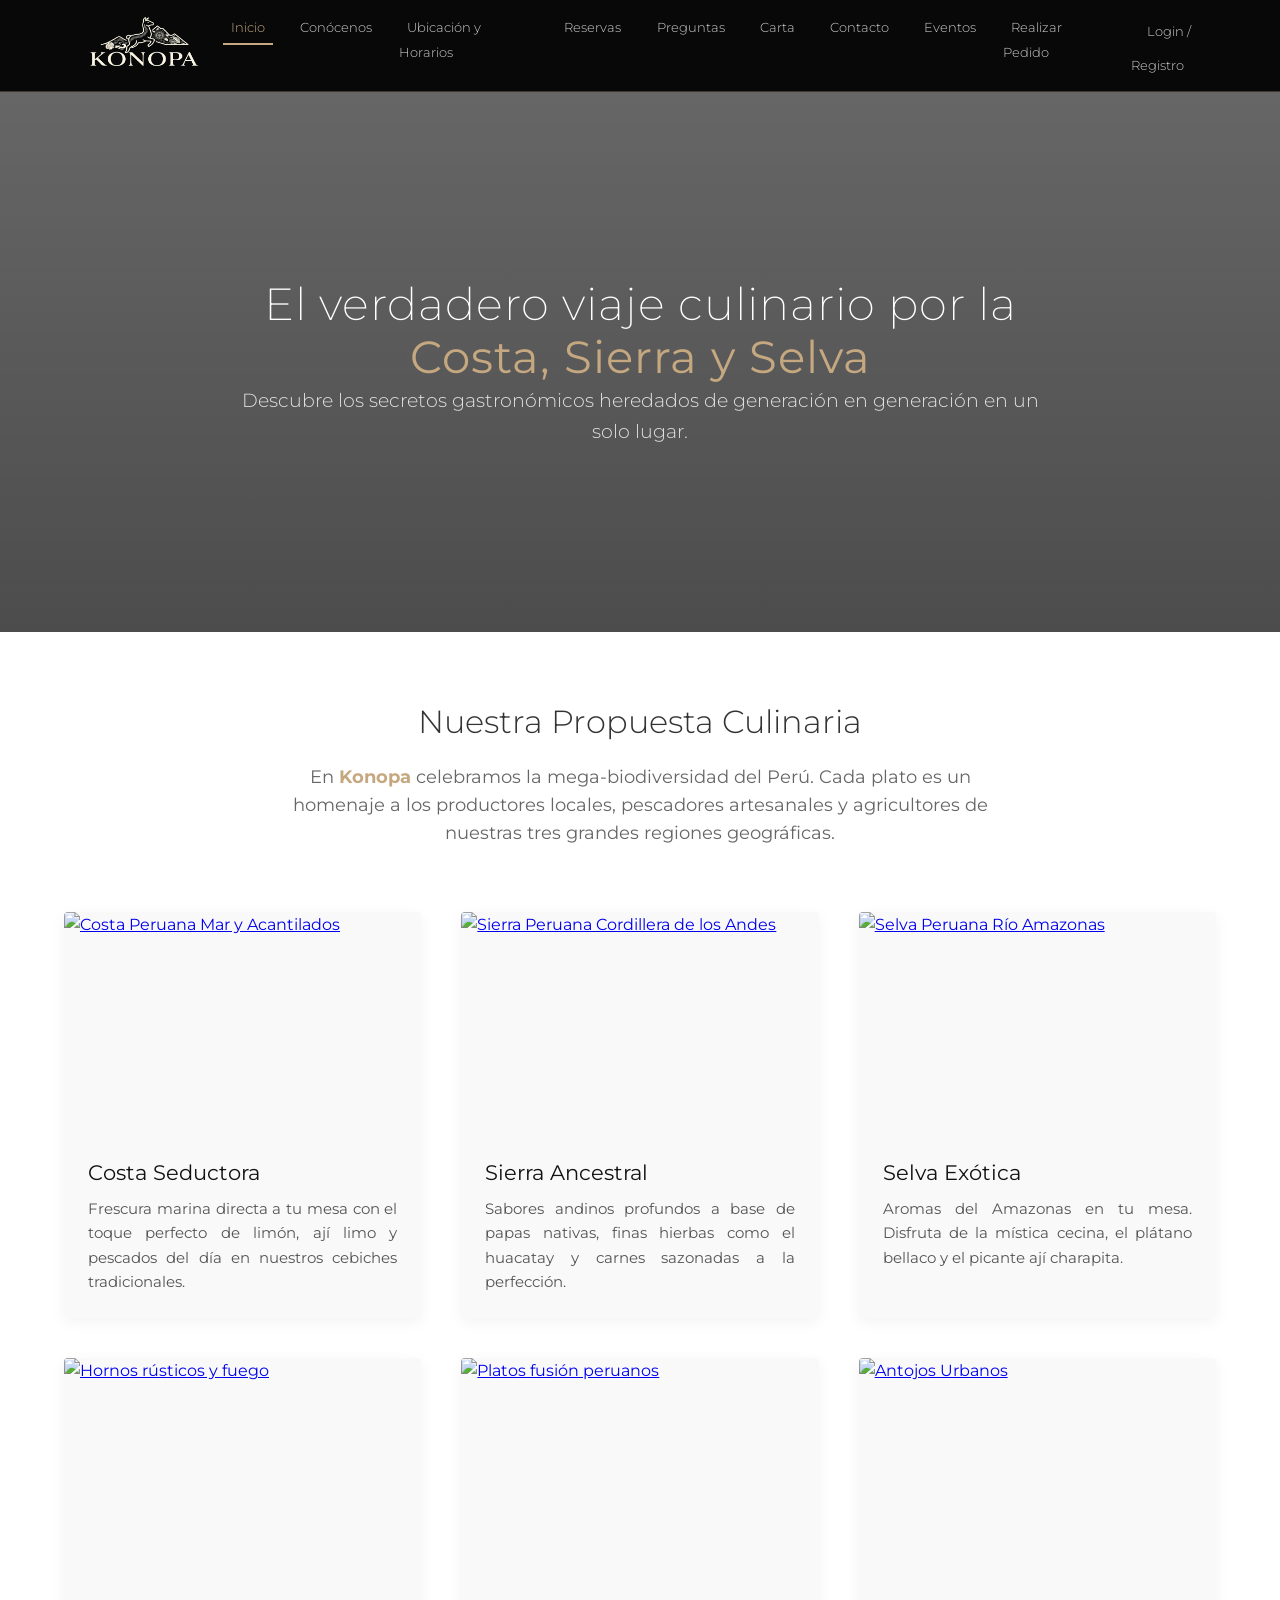
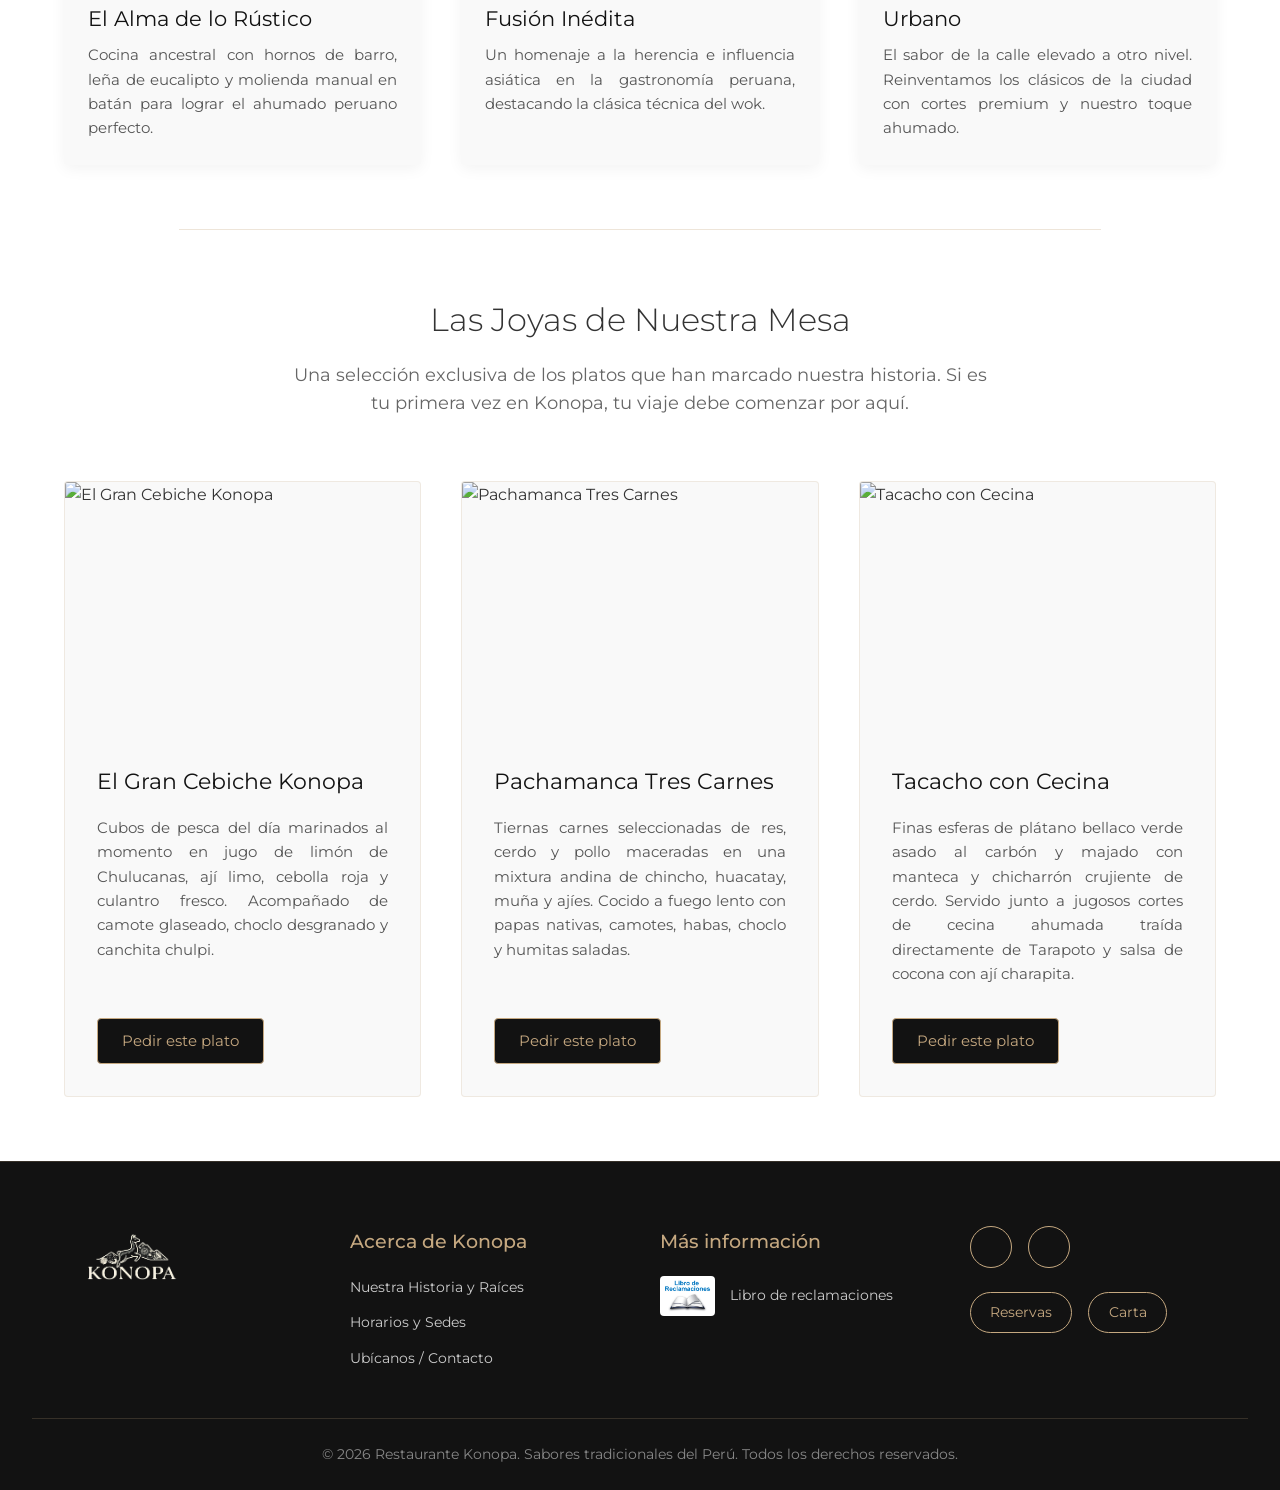
==== index.html @ 5e082320 "Subiendo mi proyecto completo" ====
<!DOCTYPE html>
<html lang="es">

<head>
    <meta charset="UTF-8">
    <meta name="viewport" content="width=device-width, initial-scale=1.0">
    <title>Restaurante Konopa | Sabores del Perú</title>
    <link rel="stylesheet" href="inicio.css">
    <link rel="stylesheet" href="https://cdnjs.cloudflare.com/ajax/libs/font-awesome/7.0.1/css/all.min.css"
        integrity="sha512-2SwdPD6INVrV/lHTZbO2nodKhrnDdJK9/kg2XD1r9uGqPo1cUbujc+IYdlYdEErWNu69gVcYgdxlmVmzTWnetw=="
        crossorigin="anonymous" referrerpolicy="no-referrer" />
    <link rel="preconnect" href="https://fonts.googleapis.com">
    <link rel="preconnect" href="https://fonts.gstatic.com" crossorigin>
    <link href="https://fonts.googleapis.com/css2?family=Montserrat:wght@300;400;700&display=swap" rel="stylesheet">
</head>

<body>
    <header class="main-header">
        <div class="logo-container">
            <a href="index.html">
                <img src="img/logo-konopa.png" alt="Logo Restaurante Konopa" class="logo-img">
            </a>
        </div>
        <button id="btn-menu" class="menu-toggle">
            <span class="icon-open">&#9776;</span>
            <span class="icon-close">&times;</span>
        </button>
        <nav class="nav-menu">
            <ul>
                <li><a href="index.html" class="active">Inicio</a></li>
                <li><a href="conocenos/index.html">Conócenos</a></li>
                <li><a href="ubicacion/index.html">Ubicación y Horarios</a></li>
                <li><a href="reservas/index.html">Reservas</a></li>
                <li><a href="preguntas/index.html">Preguntas</a></li>
                <li><a href="carta/index.html">Carta</a></li>
                <li><a href="contacto/index.html">Contacto</a></li>
                <li><a href="eventos/index.html">Eventos</a></li>
                <li><a href="pedido/index.html">Realizar Pedido</a></li>
                <li><a href="login/index.html"><i class="fa-regular fa-circle-user"></i>Login / Registro</a></li>
            </ul>
        </nav>
    </header>

    <section class="hero-section">
        <div class="hero-content">
            <h2>El verdadero viaje culinario por la <span class="destacado">Costa, Sierra y Selva</span></h2>
            <p>Descubre los secretos gastronómicos heredados de generación en generación en un solo lugar.</p>
        </div>
    </section>

    <main class="main-content">
        <section class="intro-section">
            <div class="intro-text">
                <h3>Nuestra Propuesta Culinaria</h3>
                <p>En <span>Konopa</span> celebramos la mega-biodiversidad del Perú. Cada plato es un homenaje a los
                    productores locales, pescadores artesanales y agricultores de nuestras tres grandes regiones
                    geográficas.</p>
            </div>
        </section>

        <!-- CONTENEDOR VACÍO DONDE JAVASCRIPT INYECTARÁ LAS REGIONES -->
        <section class="regions-grid" id="grid-regiones">
        </section>

        <hr class="divider">

        <section class="intro-section">
            <div class="intro-text">
                <h3>Las Joyas de Nuestra Mesa</h3>
                <p>Una selección exclusiva de los platos que han marcado nuestra historia. Si es tu primera vez en
                    Konopa, tu viaje debe comenzar por aquí.</p>
            </div>
        </section>

        <!-- CONTENEDOR VACÍO DONDE JAVASCRIPT INYECTARÁ LOS PLATOS RECOMENDADOS -->
        <section class="star-dishes-grid" id="grid-recomendados">
        </section>

    </main>

    <footer class="main-footer">
        <div class="footer-content">
            <div class="footer-logo-col">
                <a href="index.html">
                    <img src="img/logo-konopa.png" alt="Ir al Inicio - Konopa" class="footer-logo">
                </a>
            </div>
            <div class="footer-links-col">
                <h4>Acerca de Konopa</h4>
                <ul>
                    <li><a href="conocenos/index.html">Nuestra Historia y Raíces</a></li>
                    <li><a href="ubicacion/index.html">Horarios y Sedes</a></li>
                    <li><a href="contacto/index.html">Ubícanos / Contacto</a></li>
                </ul>
            </div>
            <div class="footer-info-col">
                <h4>Más información</h4>
                <a href="reclamaciones/index.html" class="reclamaciones-link">
                    <img src="img/LIBRORECLAMCIONES.png" alt="Libro de Reclamaciones" class="reclamaciones-img">
                    <span>Libro de reclamaciones</span>
                </a>
            </div>
            <div class="footer-social-col">
                <div class="social-icons">
                    <a href="https://wa.me/51912092176" target="_blank" title="WhatsApp"><i
                            class="fa-brands fa-whatsapp"></i></a>
                    <a href="https://www.instagram.com/konopa.peru" target="_blank" title="Instagram"><i
                            class="fa-brands fa-instagram"></i></a>
                </div>
                <div class="footer-buttons">
                    <a href="reservas/index.html" class="btn-footer">Reservas</a>
                    <a href="carta/index.html" class="btn-footer">Carta</a>
                </div>
            </div>
        </div>
        <div class="footer-bottom">
            <p>&copy; 2026 Restaurante Konopa. Sabores tradicionales del Perú. Todos los derechos reservados.</p>
        </div>
    </footer>

    <!-- AQUI CONECTAMOS EL JAVASCRIPT -->
    <script src="main.js"></script>
</body>

</html>
---- inicio.css ----
/* ====================================================
   RESET GENERAL Y BASE RESPONSIVE
   ==================================================== */
* {
    margin: 0;
    padding: 0;
    box-sizing: border-box;
}

html,
body {
    width: 100%;
    overflow-x: hidden;
}

body {
    font-family: 'Montserrat', sans-serif;
    color: #333333;
    background-color: #ffffff;
    line-height: 1.6;
}

img {
    max-width: 100%;
    height: auto;
    display: block;
}

/* ====================================================
   ESTILOS DEL HEADER GLOBAL Y HAMBURGUESA (CSS PURO)
   ==================================================== */
.main-header {
    background-color: #080808;
    padding: 0.5rem 2rem;
    display: flex;
    flex-direction: row;
    justify-content: space-between;
    align-items: center;
    position: sticky;
    top: 0;
    z-index: 1000;
    border-bottom: 1px solid rgba(197, 168, 128, 0.3);
}

.main-header .logo-container {
    display: flex;
    align-items: center;
}

.main-header .logo-img {
    height: 75px;
    width: auto;
    display: block;
    transform: scaleX(1.15);
    transform-origin: left center;
}

/* Ocultar elementos del menú móvil en PC */
.menu-check {
    display: none;
}

.menu-toggle {
    background: transparent;
    border: none;
    display: none;
    color: #c5a880;
    font-size: 2.2rem;
    cursor: pointer;
    transition: transform 0.3s ease;
    user-select: none;
    line-height: 1;
}

.icon-close {
    display: none;
}

/* Estilos de la navegación en PC */
.nav-menu ul {
    display: flex;
    flex-direction: row;
    list-style: none;
    gap: 1.2rem;

}

.nav-menu ul li a {
    color: #cccccc;
    text-decoration: none;
    font-size: 0.80rem;
    font-weight: 300;
    padding: 0.5rem;
    transition: color 0.3s cubic-bezier(0.4, 0, 0.2, 1), border-bottom 0.3s ease;
    border-bottom: 2px solid transparent;
}

.nav-menu ul li a:hover,
.nav-menu ul li a.active {
    color: #c5a880;
    border-bottom: 2px solid #c5a880;
}

.nav-menu ul li a i.fa-regular {
    font-size: 1.5rem;
    margin-right: 8px;
    vertical-align: middle;
}

/* ====================================================
   MENÚ DESPLEGABLE DE USUARIO (KONOPA) - SIN !IMPORTANT
   ==================================================== */
.nav-menu .nav-user-item {
    position: relative;
}

/* Al poner "ul.dropdown-content", el navegador sabe que esta regla 
   es más fuerte que el "ul" genérico de tu nav-menu */
.nav-menu ul.dropdown-content {
    display: flex;
    flex-direction: column;
    gap: 0; /* Vence al gap de 1.2rem por especificidad */
    opacity: 0;
    visibility: hidden;
    position: absolute;
    top: 100%;
    right: 0;
    background-color: #121212;
    min-width: 180px;
    z-index: 1000;
    border: 1px solid #c5a880;
    border-radius: 4px;
    padding: 0;
    margin-top: 5px;
    list-style: none;
    transition: opacity 0.2s ease, visibility 0.2s ease;
}

.nav-menu ul.dropdown-content.mostrar-dropdown {
    opacity: 1;
    visibility: visible;
}

/* Contenedor del enlace sin espacios extra */
.nav-menu ul.dropdown-content li {
    width: 100%;
    border-bottom: 1px solid rgba(197, 168, 128, 0.2);
    margin: 0;
    padding: 0;
    line-height: 1;
}

.nav-menu ul.dropdown-content li:last-child {
    border-bottom: none;
}

/* Enlace que ocupa TODO el bloque */
.nav-menu ul.dropdown-content li a {
    color: #ffffff;
    background-color: transparent; 
    padding: 12px 20px; 
    text-decoration: none;
    display: block;
    width: 100%;
    margin: 0;
    box-sizing: border-box; 
    font-size: 0.95rem; 
    text-align: left; 
    border-bottom: none; /* Vence al borde transparente del menú principal */
    transition: background 0.2s ease, color 0.2s ease;
}

/* El efecto Hover que llena todo el cuadro */
.nav-menu ul.dropdown-content li a:hover {
    background-color: #ffffff;
    color: #121212;
    border-bottom: none; /* Vence al borde dorado del menú principal */
}
@keyframes fadeInHero {
    from {
        opacity: 0;
        transform: translateY(30px);
    }

    to {
        opacity: 1;
        transform: translateY(0);
    }
}

/* ====================================================
   HERO SECTION (PORTADA)
   ==================================================== */
.hero-section {
    background: linear-gradient(rgba(0, 0, 0, 0.6), rgba(0, 0, 0, 0.7)),
        url('https://static.wixstatic.com/media/9755d8_b2d98eade0814b17a67fdf7d95888fdc~mv2.png/v1/fill/w_1000,h_563,al_c,q_90,usm_0.66_1.00_0.01/9755d8_b2d98eade0814b17a67fdf7d95888fdc~mv2.png') no-repeat center center/cover;
    min-height: 60vh;
    display: flex;
    flex-direction: column;
    justify-content: center;
    align-items: center;
    text-align: center;
    color: #ffffff;
    padding: 2rem 1.5rem;
}

.hero-section .hero-content {
    max-width: 800px;
    animation: fadeInHero 1.2s ease-out forwards;
}

.hero-section .hero-content h2 {
    font-size: 2.8rem;
    font-weight: 200;
    margin-bottom: 1rem;
    letter-spacing: 1px;
    line-height: 1.2;
    margin: 0;
}

.hero-section .hero-content h2 span {
    color: #c5a880;
    font-weight: 400;
}

.hero-section .hero-content p {
    font-size: 1.2rem;
    font-weight: 300;
    color: #e0e0e0;
}

/* ====================================================
   CONTENEDOR PRINCIPAL Y SEPARADORES
   ==================================================== */
.main-content {
    padding: 4rem 1.5rem;
    max-width: 1200px;
    margin: 0 auto;
}

.main-content .intro-section {
    text-align: center;
    margin-bottom: 4rem;
}

.main-content .intro-section h3 {
    font-size: 2rem;
    font-weight: 300;
    margin-bottom: 1rem;
}

.main-content .intro-section p {
    font-size: 1.1rem;
    max-width: 700px;
    margin: 0 auto;
    color: #666;
}

.main-content .intro-section p span {
    color: #c5a880;
    font-weight: bold;
}

.main-content .divider {
    border: 0;
    height: 1px;
    background: rgba(197, 168, 128, 0.3);
    margin: 4rem auto;
    width: 80%;
}

/* ====================================================
   TARJETAS DE LAS REGIONES (GRID)
   ==================================================== */
.regions-grid {
    display: grid;
    grid-template-columns: repeat(auto-fit, minmax(280px, 1fr));
    gap: 2.5rem;
}

.region-card {
    background: #f9f9f9;
    border-radius: 4px;
    overflow: hidden;
    box-shadow: 0 4px 15px rgba(0, 0, 0, 0.05);
    transition: transform 0.4s ease, box-shadow 0.4s ease;
    display: flex;
    flex-direction: column;
}

.region-card:hover {
    transform: translateY(-5px);
    box-shadow: 0 8px 25px rgba(0, 0, 0, 0.15);
}

.region-card:hover .card-image-wrapper img {
    transform: scale(1.08);
}

.region-card .card-image-wrapper {
    width: 100%;
    height: 220px;
    overflow: hidden;
}

.region-card .card-image-wrapper img {
    width: 100%;
    height: 100%;
    object-fit: cover;
    transform-origin: bottom center;
    transition: transform 0.5s ease;
}

.region-card .card-text-wrapper {
    padding: 1.5rem;
    display: flex;
    flex-direction: column;
    flex-grow: 1;
}

.region-card h4 {
    font-size: 1.3rem;
    font-weight: 400;
    margin-bottom: 0.5rem;
    color: #121212;
}

.region-card p {
    font-size: 0.95rem;
    color: #555;
    text-align: justify;
}

/* ====================================================
   TARJETAS PLATOS ESTRELLA (GRID)
   ==================================================== */
.star-dishes-grid {
    display: grid;
    grid-template-columns: repeat(auto-fit, minmax(290px, 1fr));
    gap: 2.5rem;
}

.star-card {
    background-color: #f9f9f9;
    border: 1px solid rgba(197, 168, 128, 0.2);
    border-radius: 4px;
    display: flex;
    flex-direction: column;
    overflow: hidden;
    transition: transform 0.3s ease, box-shadow 0.3s ease;
}

.star-card:hover {
    transform: translateY(-8px);
    box-shadow: 0 12px 25px rgba(0, 0, 0, 0.08);
    border-color: #c5a880;
}

.star-card:hover .star-img-wrapper img {
    transform: scale(1.08);
}

.star-card .star-img-wrapper {
    width: 100%;
    height: 250px;
    overflow: hidden;
}

.star-card .star-img-wrapper img {
    width: 100%;
    height: 100%;
    object-fit: cover;
    transition: transform 0.5s ease;
}

.star-card .star-info {
    padding: 2rem;
    display: flex;
    flex-direction: column;
    flex-grow: 1;
    align-items: flex-start;
}

.star-card .star-info h4 {
    font-size: 1.4rem;
    font-weight: 400;
    color: #121212;
    margin-bottom: 1rem;
}

.star-card .star-info p {
    font-size: 0.95rem;
    color: #555;
    margin-bottom: 2rem;
    flex-grow: 1;
    text-align: justify;
}

.star-card .star-info .btn-star {
    display: inline-block;
    background: #121212;
    border: 1px solid #c5a880;
    color: #c5a880;
    padding: 0.6rem 1.5rem;
    font-size: 0.95rem;
    text-decoration: none;
    border-radius: 4px;
    transition: all 0.3s ease;
}

.star-card .star-info .btn-star:hover {
    background-color: #c5a880;
    color: #121212;
    font-weight: 500;
}

/* ====================================================
   PIE DE PÁGINA (FOOTER)
   ==================================================== */
.main-footer {
    background-color: #121212;
    color: #cccccc;
    padding: 4rem 2rem 1.5rem 2rem;
    font-size: 0.9rem;
    border-top: 1px solid rgba(197, 168, 128, 0.2);
}

.main-footer .footer-content {
    max-width: 1200px;
    margin: 0 auto;
    display: grid;
    grid-template-columns: repeat(auto-fit, minmax(220px, 1fr));
    gap: 2.5rem;
    margin-bottom: 3rem;
    align-items: start;
}

.main-footer .footer-logo-col .footer-logo {
    width: auto;
    max-width: 180px;
    transition: transform 0.3s ease;
}

.main-footer .footer-logo-col .footer-logo:hover {
    transform: scale(1.05);
}

.main-footer h4 {
    color: #c5a880;
    font-size: 1.2rem;
    font-weight: 500;
    margin-bottom: 1.2rem;
}

.main-footer .footer-links-col ul {
    list-style: none;
    display: flex;
    flex-direction: column;
    gap: 0.8rem;
}

.main-footer .footer-links-col ul li a {
    color: #cccccc;
    text-decoration: none;
    transition: color 0.3s ease;
}

.main-footer .footer-links-col ul li a:hover {
    color: #c5a880;
}

.main-footer .footer-info-col .reclamaciones-link {
    display: flex;
    align-items: center;
    gap: 15px;
    color: #cccccc;
    text-decoration: none;
    transition: transform 0.3s ease, color 0.3s ease;
}

.main-footer .footer-info-col .reclamaciones-link:hover {
    color: #c5a880;
    transform: translateX(5px);
}

.main-footer .footer-info-col .reclamaciones-link .reclamaciones-img {
    width: 55px;
    background-color: #ffffff;
    padding: 4px;
    border-radius: 4px;
}

.main-footer .footer-social-col .social-icons {
    display: flex;
    gap: 1rem;
    margin-bottom: 1.5rem;
}

.main-footer .footer-social-col .social-icons a {
    color: #c5a880;
    border: 1px solid #c5a880;
    border-radius: 50%;
    width: 42px;
    height: 42px;
    display: flex;
    align-items: center;
    justify-content: center;
    font-size: 1.1rem;
    text-decoration: none;
    transition: all 0.3s ease;
}

.main-footer .footer-social-col .social-icons a:hover {
    background-color: #c5a880;
    color: #121212;
    transform: translateY(-3px);
}

.main-footer .footer-social-col .footer-buttons {
    display: flex;
    gap: 1rem;
    flex-wrap: wrap;
}

.main-footer .footer-social-col .footer-buttons .btn-footer {
    border: 1px solid #c5a880;
    padding: 0.5rem 1.2rem;
    text-decoration: none;
    border-radius: 25px;
    font-size: 0.9rem;
    transition: all 0.3s ease;
    color: #c5a880;
}

.main-footer .footer-social-col .footer-buttons .btn-footer:hover {
    background-color: #c5a880;
    color: #121212;
}

.main-footer .footer-bottom {
    text-align: center;
    padding-top: 1.5rem;
    border-top: 1px solid rgba(197, 168, 128, 0.2);
    color: #888888;
}

/* ====================================================
   ESTRUCTURA RESPONSIVA INTEGRAL 
   ==================================================== */

@media (max-width: 1279px) {
    .main-header {
        padding: 0.5rem 1rem;
    }
}

@media (max-width: 768px) {
    .main-header {
        position: relative;
        display: flex;
        justify-content: space-between;
        align-items: center;
        padding: 1rem;
    }

    .logo-img {
        height: 40px;
    }

    .menu-toggle {
        display: block;
        order: 2;
    }

    .main-header .nav-menu ul {
        display: none;
        flex-direction: column;
        position: absolute;
        top: 100%;
        left: 0;
        width: 100%;
        background: #080808;
        padding: 2rem 0;
        text-align: center;
    }

    /* LOGICA DEL MENU FUNCIONAL CON JAVASCRIPT */
    .nav-menu.mostrar ul {
        display: flex;
    }

    .menu-toggle.activo .icon-open {
        display: none;
    }

    .menu-toggle.activo .icon-close {
        display: inline-block;
    }

    .hero-section .hero-content h2 {
        font-size: 2.2rem;
    }

    .hero-section .hero-content p {
        font-size: 1.1rem;
    }
}

@media (max-width: 480px) {
    .main-header {
        padding: 0.5rem;
    }

    .logo-img {
        height: 35px;
    }

    .hero-section .hero-content h2 {
        font-size: 1.8rem;
    }

    .hero-section .hero-content p {
        font-size: 1rem;
    }

    .main-content {
        padding: 2rem 1rem;
    }

    .main-content .intro-section {
        margin-bottom: 2rem;
    }

    .main-content .intro-section h3 {
        font-size: 1.6rem;
    }

    .main-content .intro-section p {
        font-size: 1rem;
    }

    .regions-grid {
        grid-template-columns: 1fr;
        gap: 1.5rem;
    }
}

@media (max-width: 400px) {

    html,
    body {
        width: 100vw;
        overflow-x: hidden;
    }

    * {
        max-width: 100%;
    }
}
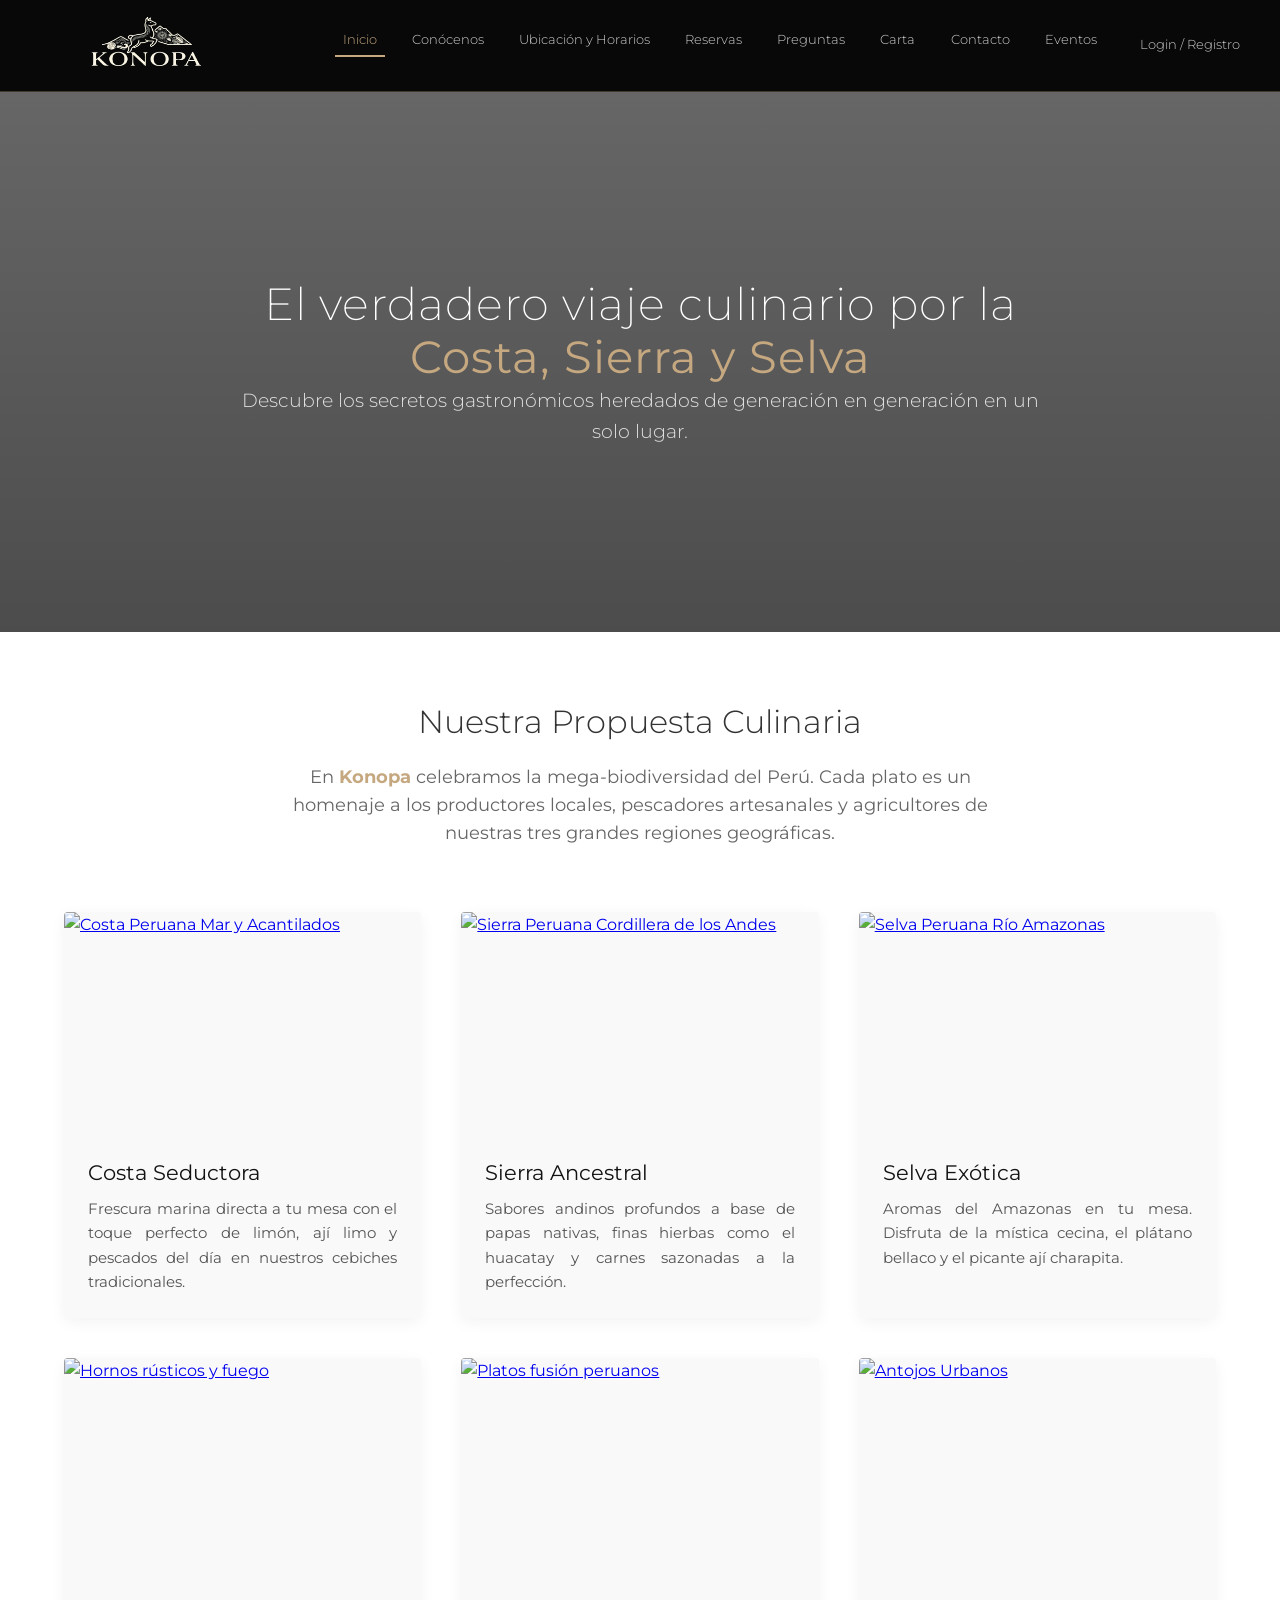
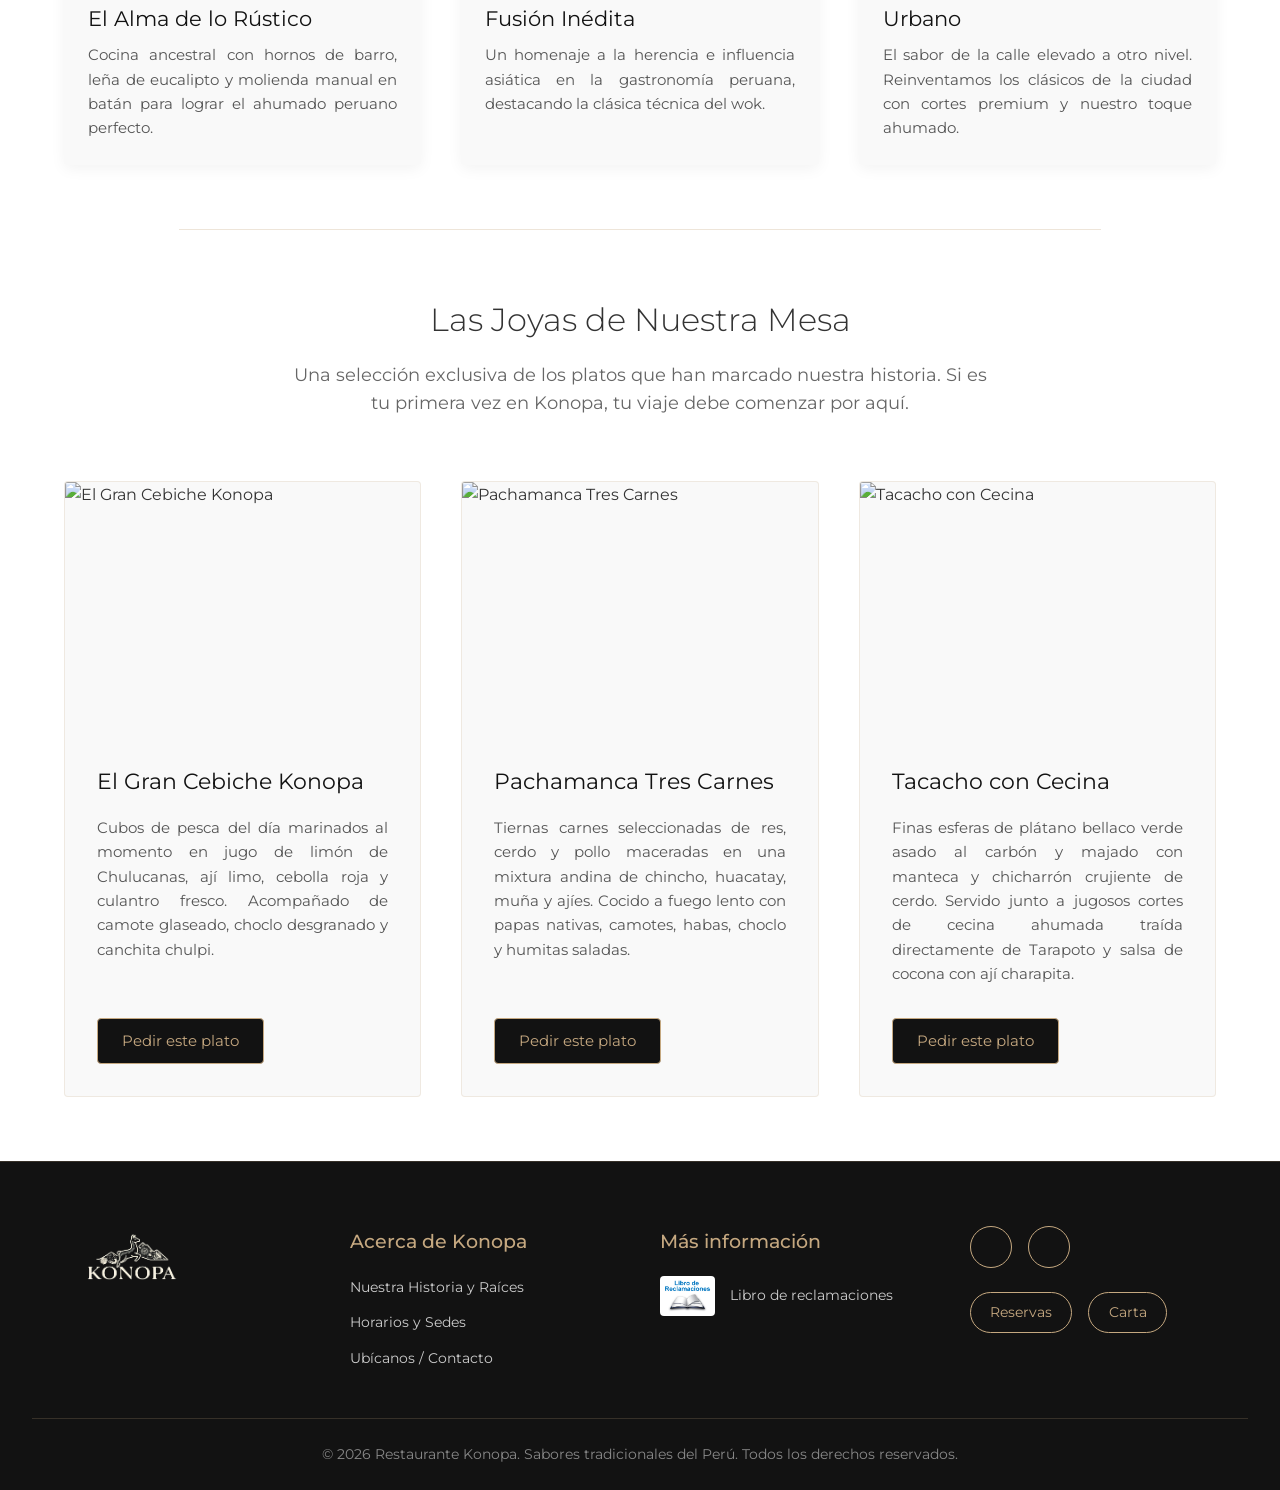
==== commit 125c5388: "Correcciones finales: validaciones de reservas, tarjetas y CSS del perfil" ====
--- a/index.html
+++ b/index.html
@@ -35,7 +35,6 @@
                 <li><a href="carta/index.html">Carta</a></li>
                 <li><a href="contacto/index.html">Contacto</a></li>
                 <li><a href="eventos/index.html">Eventos</a></li>
-                <li><a href="pedido/index.html">Realizar Pedido</a></li>
                 <li><a href="login/index.html"><i class="fa-regular fa-circle-user"></i>Login / Registro</a></li>
             </ul>
         </nav>
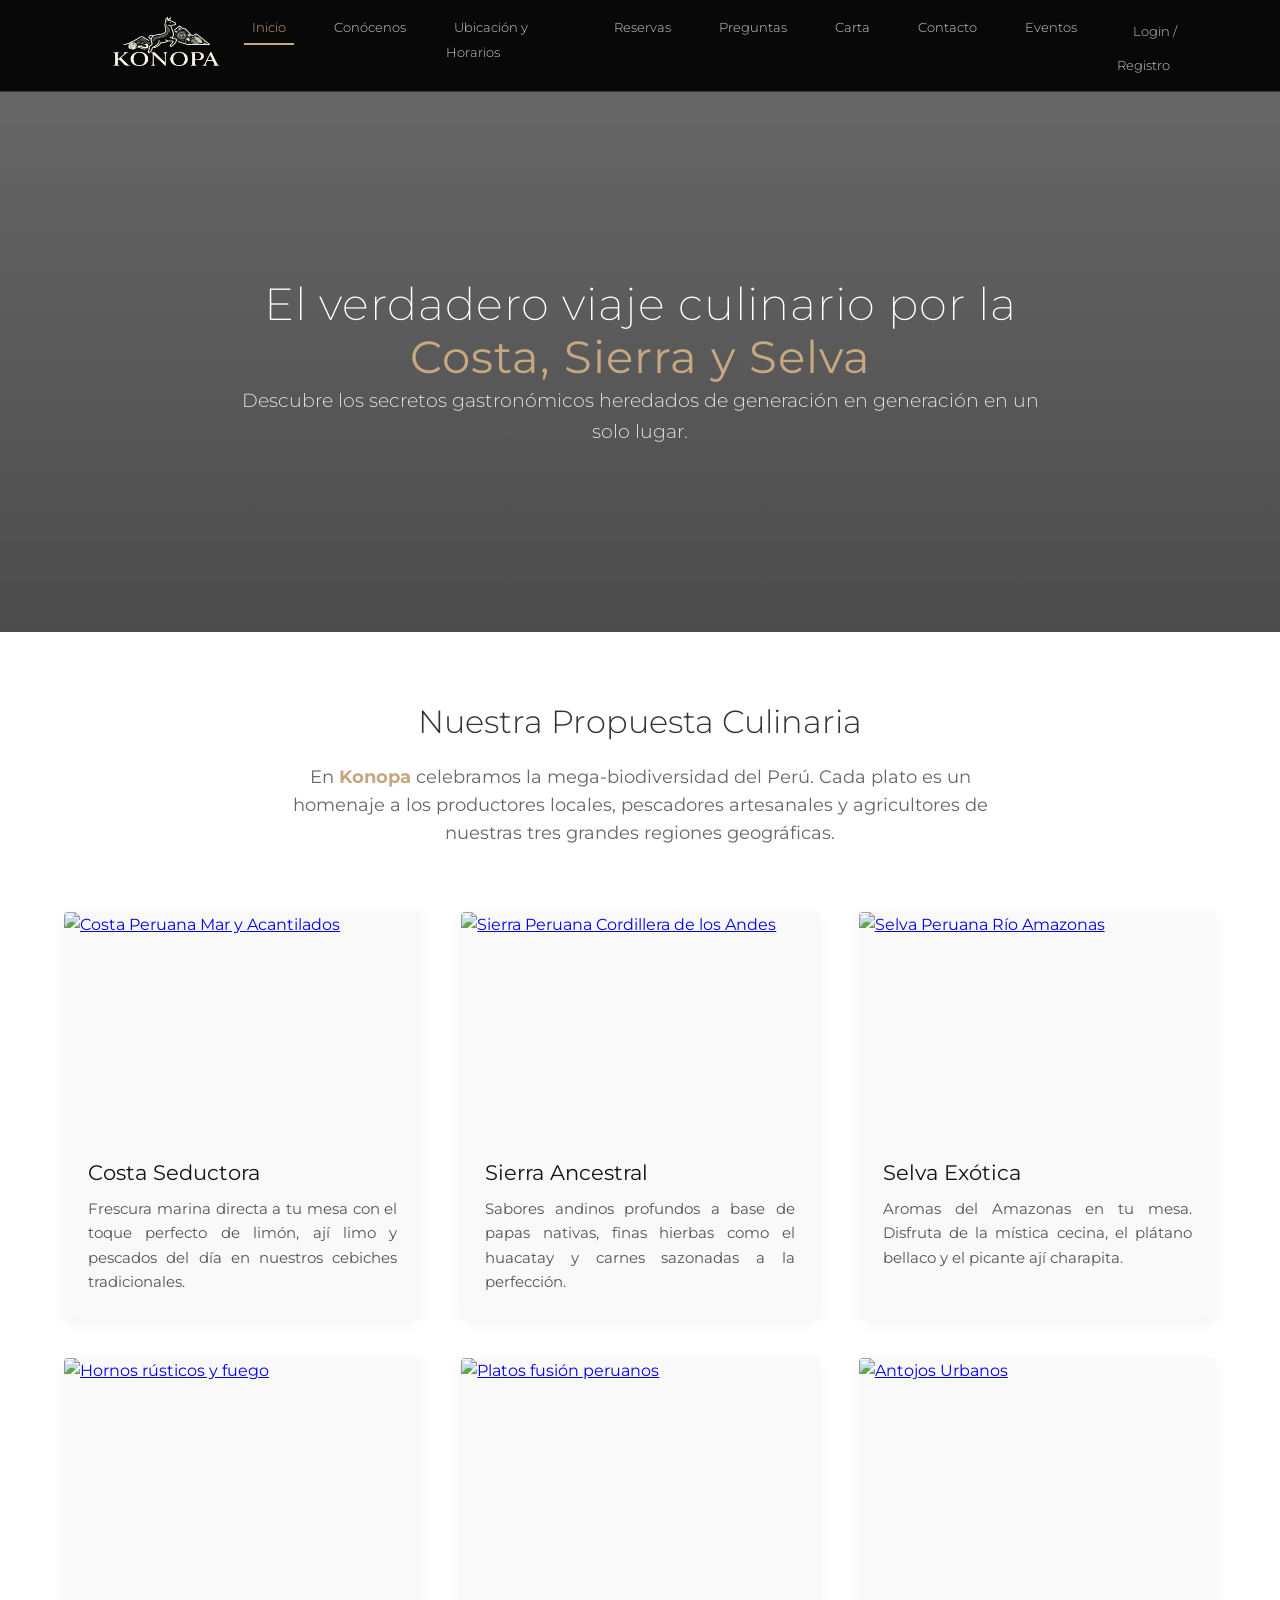
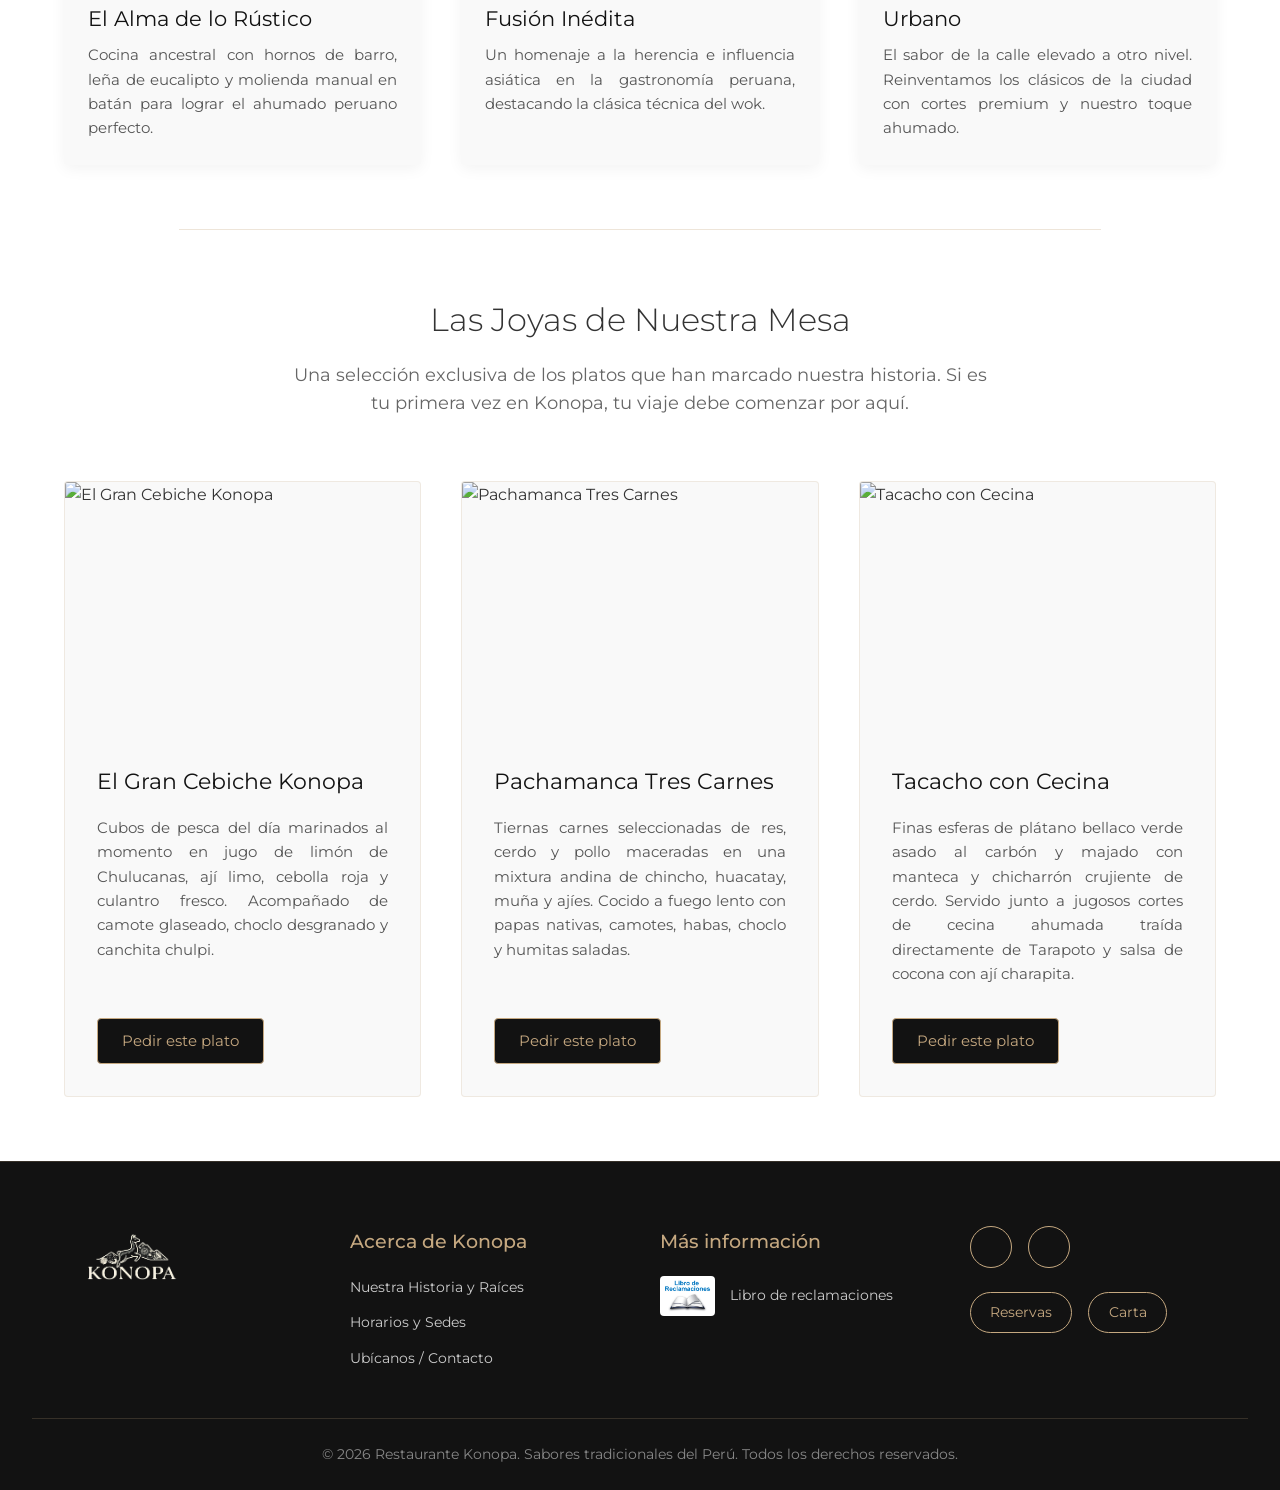
==== commit 815c80cd: "Final" ====
--- a/index.html
+++ b/index.html
@@ -57,7 +57,6 @@
             </div>
         </section>
 
-        <!-- CONTENEDOR VACÍO DONDE JAVASCRIPT INYECTARÁ LAS REGIONES -->
         <section class="regions-grid" id="grid-regiones">
         </section>
 
@@ -71,7 +70,6 @@
             </div>
         </section>
 
-        <!-- CONTENEDOR VACÍO DONDE JAVASCRIPT INYECTARÁ LOS PLATOS RECOMENDADOS -->
         <section class="star-dishes-grid" id="grid-recomendados">
         </section>
 
@@ -117,7 +115,6 @@
         </div>
     </footer>
 
-    <!-- AQUI CONECTAMOS EL JAVASCRIPT -->
     <script src="main.js"></script>
 </body>
 
--- a/inicio.css
+++ b/inicio.css
@@ -6,18 +6,14 @@
     padding: 0;
     box-sizing: border-box;
 }
-
 html,
-body {
-    width: 100%;
-    overflow-x: hidden;
-}
-
 body {
     font-family: 'Montserrat', sans-serif;
     color: #333333;
     background-color: #ffffff;
     line-height: 1.6;
+    width: 100%;
+    overflow-x: hidden;
 }
 
 img {
@@ -27,11 +23,11 @@
 }
 
 /* ====================================================
-   ESTILOS DEL HEADER GLOBAL Y HAMBURGUESA (CSS PURO)
+   ESTILOS DEL HEADER GLOBAL Y HAMBURGUESA
    ==================================================== */
 .main-header {
     background-color: #080808;
-    padding: 0.5rem 2rem;
+    padding: 0.5rem 3.5rem;
     display: flex;
     flex-direction: row;
     justify-content: space-between;
@@ -55,7 +51,6 @@
     transform-origin: left center;
 }
 
-/* Ocultar elementos del menú móvil en PC */
 .menu-check {
     display: none;
 }
@@ -65,7 +60,7 @@
     border: none;
     display: none;
     color: #c5a880;
-    font-size: 2.2rem;
+    font-size: 2.5rem;
     cursor: pointer;
     transition: transform 0.3s ease;
     user-select: none;
@@ -76,12 +71,11 @@
     display: none;
 }
 
-/* Estilos de la navegación en PC */
 .nav-menu ul {
     display: flex;
     flex-direction: row;
     list-style: none;
-    gap: 1.2rem;
+    gap: 2rem;
 
 }
 
@@ -108,18 +102,16 @@
 }
 
 /* ====================================================
-   MENÚ DESPLEGABLE DE USUARIO (KONOPA) - SIN !IMPORTANT
+   MENÚ DESPLEGABLE DE USUARIO
    ==================================================== */
 .nav-menu .nav-user-item {
     position: relative;
 }
 
-/* Al poner "ul.dropdown-content", el navegador sabe que esta regla 
-   es más fuerte que el "ul" genérico de tu nav-menu */
 .nav-menu ul.dropdown-content {
     display: flex;
     flex-direction: column;
-    gap: 0; /* Vence al gap de 1.2rem por especificidad */
+    gap: 0;
     opacity: 0;
     visibility: hidden;
     position: absolute;
@@ -141,7 +133,6 @@
     visibility: visible;
 }
 
-/* Contenedor del enlace sin espacios extra */
 .nav-menu ul.dropdown-content li {
     width: 100%;
     border-bottom: 1px solid rgba(197, 168, 128, 0.2);
@@ -154,7 +145,6 @@
     border-bottom: none;
 }
 
-/* Enlace que ocupa TODO el bloque */
 .nav-menu ul.dropdown-content li a {
     color: #ffffff;
     background-color: transparent; 
@@ -166,15 +156,14 @@
     box-sizing: border-box; 
     font-size: 0.95rem; 
     text-align: left; 
-    border-bottom: none; /* Vence al borde transparente del menú principal */
+    border-bottom: none;
     transition: background 0.2s ease, color 0.2s ease;
 }
 
-/* El efecto Hover que llena todo el cuadro */
 .nav-menu ul.dropdown-content li a:hover {
     background-color: #ffffff;
     color: #121212;
-    border-bottom: none; /* Vence al borde dorado del menú principal */
+    border-bottom: none;
 }
 @keyframes fadeInHero {
     from {
@@ -332,7 +321,7 @@
 }
 
 /* ====================================================
-   TARJETAS PLATOS ESTRELLA (GRID)
+   TARJETAS PLATOS ESTRELLA
    ==================================================== */
 .star-dishes-grid {
     display: grid;
@@ -584,7 +573,6 @@
         text-align: center;
     }
 
-    /* LOGICA DEL MENU FUNCIONAL CON JAVASCRIPT */
     .nav-menu.mostrar ul {
         display: flex;
     }
